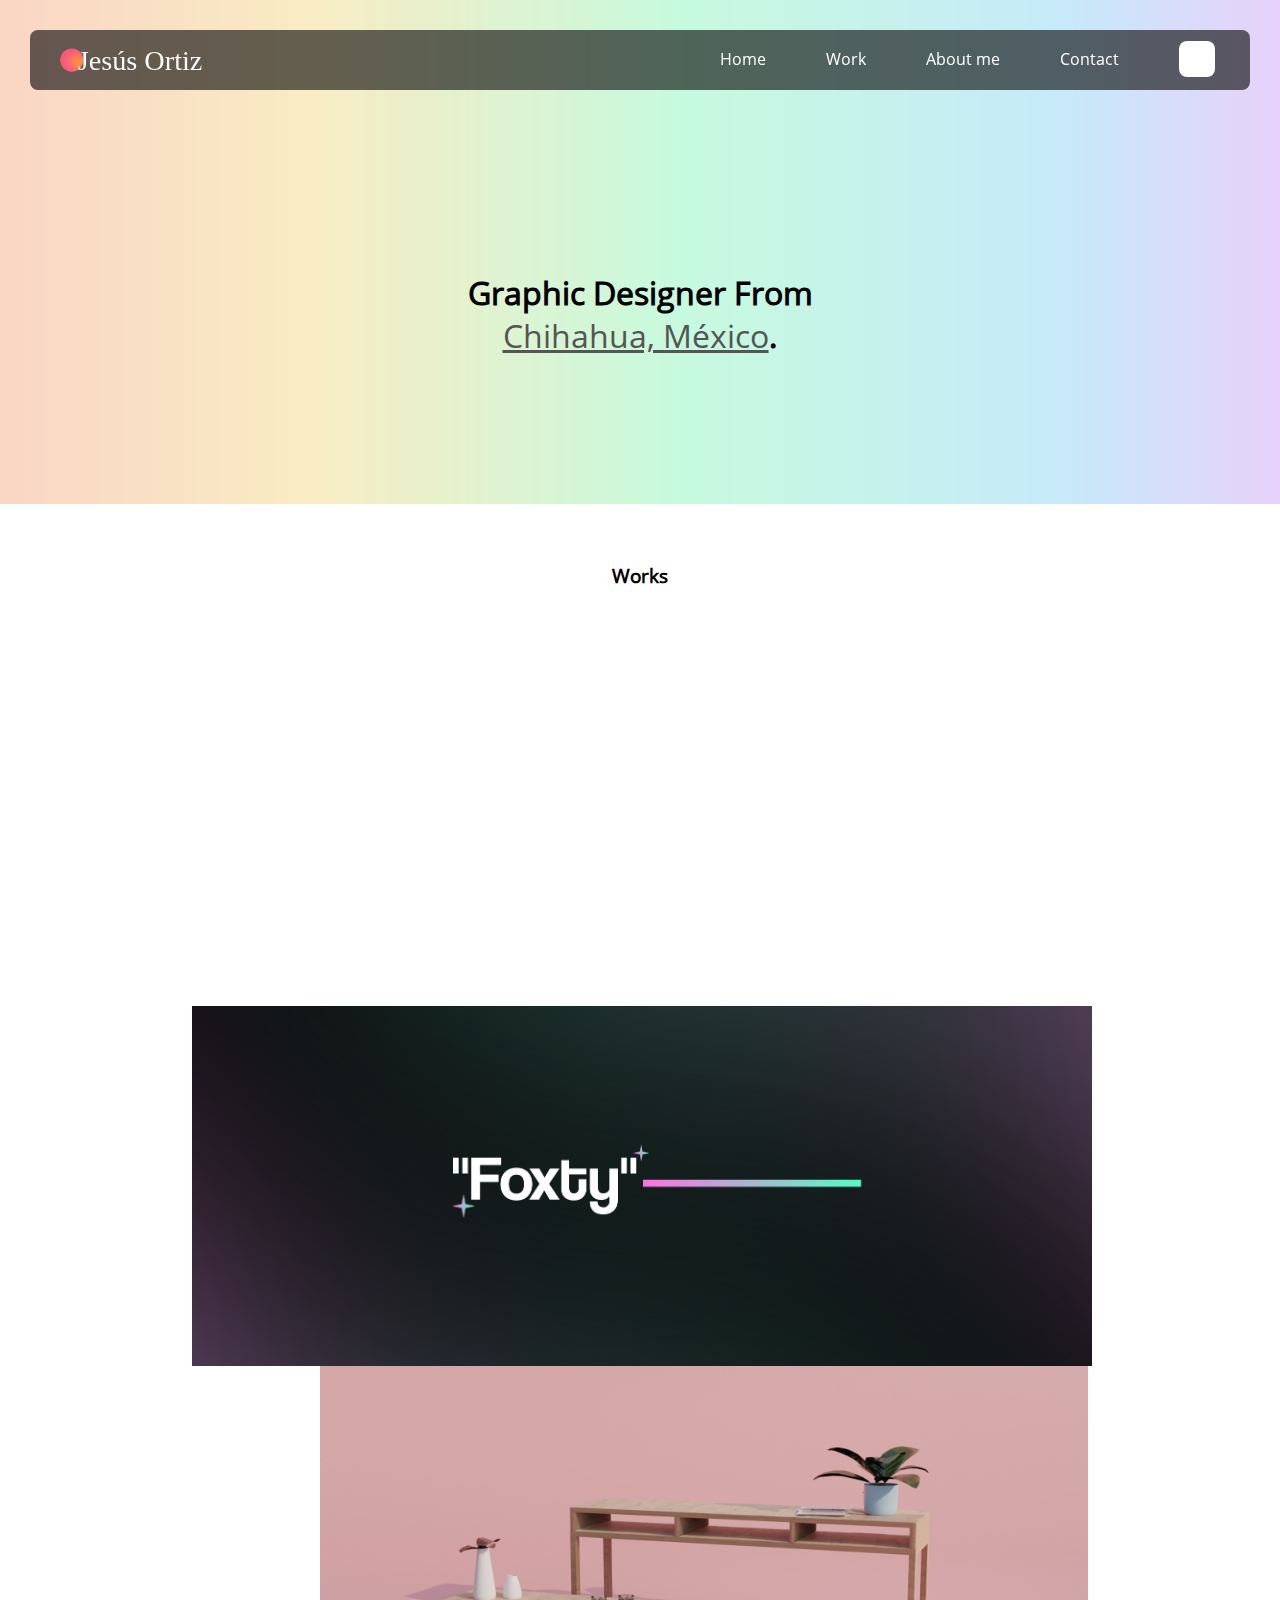
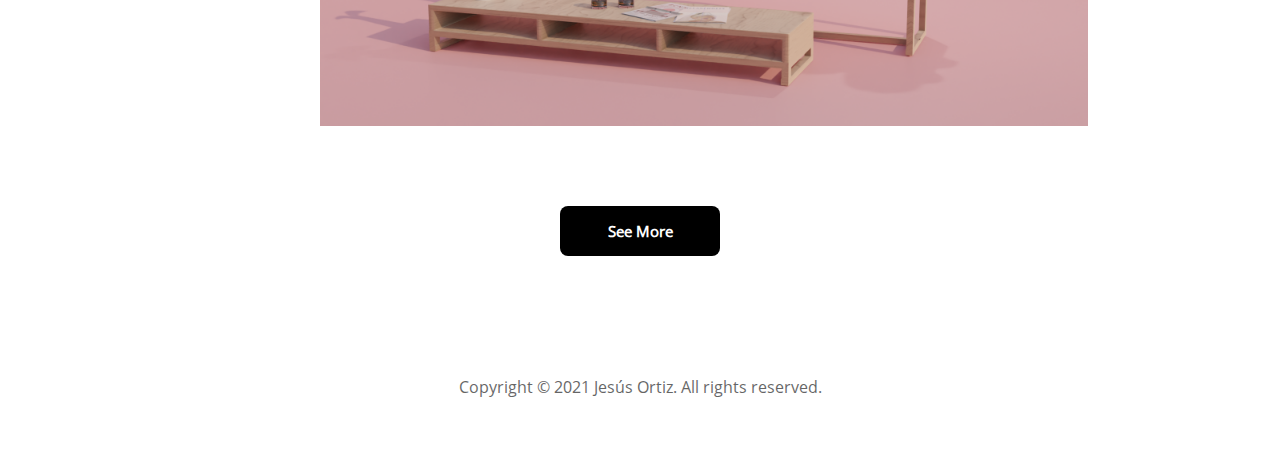
==== index.html @ a94a19ca "7.1" ====
<!DOCTYPE html>
<html>
<head>
	<meta charset="utf-8">
	<meta name="viewport" content="width=device-width, initial-scale=1, shrink-to-fit=no">
	<title>Jesús Ortiz | Briefcase</title>
	<link rel="icon" href="assets/images/favicon.svg">
	<link rel="stylesheet" href="assets/css/main.css">
	<script src="https://unpkg.com/feather-icons"></script>
</head>
<body class="dark">
	<nav id="ngt" class="light">
		<img class="symbol" src="assets/images/icon.svg">
		<img class="logo" src="assets/images/logotipo.svg">
		<ul>
			<li class="dv"><a href="#home" class="item"><i data-feather="home"></i>Home</a></li>
			<li class="dv"><a href="#work" class="item"><i data-feather="briefcase"></i>Work</a></li>
			<li class="dv"><a href="#" class="item"><i data-feather="smile"></i>About me</a></li>
			<li class="dv"><a href="#" class="item"><i data-feather="at-sign"></i>Contact</a></li>
			<li class="mb"><div class="burguer night"><div class="icon open"><i data-feather="menu"></i></div><div class="icon close"><i data-feather="x"></i></div></div></li>
			<li class="dv"><div class="toggle night dark"><div class="icon open"><i data-feather="moon"></i></div><div class="icon close"><i data-feather="sun"></i></div></div></li>
		</ul>
	</nav>
	<header>
		<div id="home" class="presentation">
			<div class="title">
				<h1>Graphic Designer From <br><a href="#">Chihahua, México</a>.</h1>
			</div>
			<div class="scroll-down">
				<i data-feather="chevron-down"></i>
			</div>
		</div>
		<div id="work" class="works-title">
			<i data-feather="hash"></i><h3>Works</h3>
		</div>
		<div class="works">
			<ul class="list">
				<li class="itemlist">
					<img src="assets/images/1.png" alt="">
					<p class="iteminfo">Después de la Tormenta Video Lyric</p>
				</li>
				<li class="itemlist">
					<img src="assets/images/4.png" alt="">
					<p class="iteminfo">Foxty Twitch Branding</p>
				</li>
				<li class="itemlist">
					<img src="assets/images/3.jpg" alt="">
					<p class="iteminfo">Ruiseñor Branding</p>
				</li>
				<li class="itemlist">
					<img src="assets/images/2.png" alt="">
					<p class="iteminfo">3D Furniture Design</p>
				</li>
			</ul>
		</div>
		<div id="ngt" class="plus-title">
			<div class="btn" onclick="window.location='http://google.com';">
				<i data-feather="plus"></i><h3>See More</h3>
			</div>
		</div>
		<div id="ngt" class="footer-title">
			<p>Copyright © 2021 Jesús Ortiz. All rights reserved.</p>
			<i data-feather="heart"></i>
		</div>
	</header>
	<div id="Desplegar" class="Responsive-M light oculto text-center">
		<ul>
			<li><a href="#home" class="item"><i data-feather="home"></i>Home</a></li>
			<li><a href="#work" class="item"><i data-feather="briefcase"></i>Work</a></li>
			<li><a href="#" class="item"><i data-feather="smile"></i>About</a></li>
			<li><a href="#" class="item"><i data-feather="at-sign"></i>Contact</a></li>
			<li class="dv"><div class="toggle2 night2 dark"><div class="icon open"><i data-feather="moon"></i></div><div class="icon close"><i data-feather="sun"></i></div></div></li>
		</ul>
	</div>
	<script>
      feather.replace()
  </script>
	<script src="assets/js/night-toggle.js"></script>
	<script src="assets/js/radial.js"></script>
</body>
</html>
---- assets/css/main.css ----
@font-face {
	font-family: Open;
	src: url(../fonts/OpenSans-Regular.ttf);
}

@font-face {
	font-family: Open Bold;
	src: url(../fonts/OpenSans-ExtraBold.ttf);
}

html {
	scroll-behavior: smooth;
}

body {
	margin: 0;
	padding: 0;
	min-height: 100vh;
	transition: all 0.3s;
}

header {
	margin: 0;
	padding: 0;
}

.presentation {
	width: 100%;
	text-align: center;
	justify-content: center;
	align-items: center;
	background-image: url(../images/bg.png);
	background-size: cover;
	background-position: center;
}

.presentation .title {
	padding-top: 250px;
	padding-bottom: 80px;
	cursor: default;
}

.presentation .scroll-down {
	padding-bottom: 45px;
}

.presentation .scroll-down .feather {
	transform: translatey(0px);
	animation: float 3s ease-in-out infinite;
}

.presentation .title h1 {
	font-family: Open;
}

.presentation .title a {
	color: #555;
	font-family: Open;
	font-weight: 100;
	cursor: default;
}

.dark {
	background: rgba(255, 255, 255, 1);
}

.dark h3, .dark .feather-hash {
	color: #000;
}

.dark.active h3, .dark.active .feather-hash {
	color: #fff;
}

.dark .btn {
	background: #000;
}

.dark.active .btn {
	background: #fff;
}

.dark .btn h3, .dark .feather-plus {
	color: #fff;
}

.dark.active .btn h3, .dark.active .feather-plus {
	color: #000;
}

.dark p {
	color: #000;
}

.dark.active p {
	color: #fff;
}

.dark.active {
	background: rgba(0, 0, 0, 1);
}

.light {
	color: #fff;
	background: rgba(0, 0, 0, 0.6);
}

.light a, .dark.active .icon {
	color: #fff;
}

.light.active {
	color: #000;
	background: rgba(255, 255, 255, 0.6);
}

.light.active a, .dark .icon {
	color: #000;
}

.light img.logo {
	filter: invert(1);
}

.light.active img.logo {
	filter: invert(0);
}

.light .burguer .icon {
	color: #fff;
}

.light.active .burguer .icon {
	color: #000;
}

nav {
	position: fixed;
	top: 30px;
	left: 30px;
	right: 30px;
	height: 60px;
	border-radius: 8px;
	box-sizing: initial;
	z-index: 3;
	-webkit-backdrop-filter: blur(5px);
	backdrop-filter: blur(5px);
}

@supports ((-webkit-backdrop-filter: none) or (backdrop-filter: none)) {
  nav {
    -webkit-backdrop-filter: blur(8px);
    backdrop-filter: blur(8px);
  }
	.Responsive-M {
    -webkit-backdrop-filter: blur(8px);
    backdrop-filter: blur(8px);
  }
}

nav .logo {
	position: absolute;
	top: 0;
	left:30px;
	bottom: 0;
	width: auto;
	height: 100%;
}

nav .symbol {
	position: absolute;
	top: 0;
	left:30px;
	bottom: 0;
	height: 100%;
	filter: brightness(1);
	animation: brightness 6s ease-in-out infinite;
}

nav ul {
	position: absolute;
	top: 0;
	right: 35px;
	bottom: 0;
	list-style-type: none;
}

nav ul li {
	list-style: none;
	float: left;
	padding-left: 60px;
	font-family: Open;
}

nav ul li a.item {
	top: 2px;
	position: relative;
	display: block;
	width: 100%;
	display: flex;
	text-decoration: none;
	transition: all 0.3s;
}
nav ul li a.item:hover {
	opacity: 0.6;
}

nav ul li a.item .feather {
	width: 20px;
	height: 20px;
	padding-right: 15px;
}

nav ul li .night {
	margin-top: -5px;
	position: relative;
	display: flex;
	text-decoration: none;
	padding: 4px;
	border-radius: 8px;
	width: 28px;
	height: 28px;
	justify-content: center;
	align-items: center;
	transition: all 0.3s;
}

nav ul li .night:active {
	margin-top: -2px;
	margin-right: 3.4px;
	width: 24px;
	height: 24px;
	opacity: 0.7;
}
nav ul li .night:active .feather {
	width: 18px;
	height: 18px;
}

.toggle .icon {
	position: absolute;
	display: none;
}

.toggle .icon .feather {
	padding-top: 4px;
	width: 22px;
	height: 22px;
}

.toggle .icon.open, .toggle.active  .icon.close {
	display: block;
}

.toggle .icon.close, .toggle.active .icon.open {
	display: none;
}

.mb {
	display: none;
}

.burguer .icon {
	position: absolute;
}

.burguer .icon .feather {
	padding-top: 4px;
	width: 22px;
	height: 22px;
}

.burguer .icon.open, .burguer.active  .icon.close {
	display: block;
}

.burguer .icon.close, .burguer.active .icon.open {
	display: none;
}

.Responsive-M {
  transition: all .2s;
  visibility: visible;
  opacity: 1;
  position: fixed;
  width: 100%;
  top: 0;
  left: 0;
  height: 100%;
	z-index: 2;
	background: rgba(0, 0, 0, 0.85);
}

.Responsive-M ul {
	position: absolute;
	top: 0;
	bottom: 0;
	list-style-type: none;
	margin-top: 200px;
	left: 25%;
	right: 30%;
}

.Responsive-M ul li {
	top: 0;
	bottom: 0;
	left: 0;
	float: left;
	display: inline-block;
	font-family: Open;
	width: 100%;
	text-align: center;
	justify-content: center;
	padding-bottom: 50px;
	margin-left: -10px;
}

.Responsive-M ul li a {
	text-decoration: none;
}

.Responsive-M ul li a.item .feather {
	padding-right: 15px;
	width: 22px;
	height: 22px;
}

.Responsive-M ul li .night {
	position: absolute;
	display: flex;
	text-decoration: none;
	padding: 4px;
	border-radius: 8px;
	width: 28px;
	height: 28px;
	justify-content: center;
	align-items: center;
	transition: all 0.3s;
}

.oculto {
  visibility: hidden;
  opacity: 0;
}

.night2 {
	width: 100%;
	margin-top: 80px;
	padding: 5px;
	border-radius: 8px;
	transition: all 0.3s;
}

.toggle2 .icon.open, .toggle2.active  .icon.close {
	display: block;
}

.toggle2 .icon.close, .toggle2.active .icon.open {
	display: none;
}

.works {
	margin: 0;
	padding-top: 40px;
	padding-bottom: 40px;
	width: 100%;
}

.works-title {
	margin: 0;
	padding: 0;
	width: 100%;
	align-items: center;
	justify-content: center;
	text-align: center;
	display: flex;
	font-family: Open;
	margin-top: 40px;
	background-color: rgba(255, 0, 0, 0) !important;
}

.plus-title {
	margin: 0;
	padding: 0;
	width: 100%;
	align-items: center;
	justify-content: center;
	text-align: center;
	display: flex;
	margin-top: 40px;
	padding-bottom: 80px;
	background-color: rgba(255, 0, 0, 0) !important;
}

.plus-title .btn {
	width: 160px;
	margin: 0;
	padding: 0;
	align-items: center;
	justify-content: center;
	text-align: center;
	display: flex;
	font-family: Open;
	font-size: 0.8em;
	border-radius: 8px;
	transition: all 0.3s;
}


.plus-title .btn:hover {
	cursor: pointer;
	transform: translateY(-3.5px);
}

.plus-title .btn .feather-plus {
	height: 20px;
	width: 20px;
	margin-left: -10px;
	padding-right: 10px;
}

.footer-title {
	margin: 0;
	padding: 0;
	width: 100%;
	align-items: center;
	justify-content: center;
	text-align: center;
	margin-top: 40px;
	padding-bottom: 40px;
	font-family: Open;
	opacity: 0.6;
}

.footer-title .feather-heart {
	width: 20px;
	height: 20px;
	margin-top: 20px;
	color: #f5ae00;
	animation: brightness 8s ease-in-out infinite;
}

.list {
	margin: 0;
	padding-left: 15%;
	padding-right: 15%;
  display: flex;
  flex-wrap: wrap;
	list-style: none;
}

.itemlist {
  height: 40vh;
  flex-grow: 1;
}

.container {
	width: 100%;
	height: 100%;
  position: relative;
}

.infoi {
  width: 100%;
  height: 100%;
  position: absolute;
  top: 0;
  left: 0;
}

.infoi {
  z-index: 10;
}

.itemlist img {
  max-height: 100%;
  min-width: 100%;
  object-fit: cover;
  vertical-align: bottom;
	transition: all 0.3s;
}

.itemlist img:hover {
	cursor: pointer;
  filter: brightness(0.5);
}

.itemlist .iteminfo {
	position: absolute;
	color: #fff;
	margin-top: -50px;
	padding: 20px;
	z-index: 10;
	font-family: Open;
	font-size: 1.2em;
	transition: all 0.3s;
	opacity: 0;
	transform: translateX();
	transform: translateY();
}

.itemlist img:hover + .iteminfo {
  opacity: 1;
	transform: translateX(25px);
	transform: translateY(-15px);
}

.itemlist .iteminfo:hover {
	cursor: pointer;
}

@media only screen and (max-width: 980px) {
	.dv {
		display: none;
	}
	.list {
		padding: 0;
		display: grid;
	}
	.itemlist {
		margin: 0;
		width: 100%;
		height: auto;
	}
	.itemlist img {
		width: 100%;
	}
	.mb {
		display: block;
	}
	.presentation .title h1 {
		font-size: 26px;
	}
	.works {
		padding: 0;
	}
	.works-title {
		margin-top: 20px;
		margin-bottom: 20px;
	}
	.itemlist img {
		filter: brightness(1) !important;
	}
	.itemlist .iteminfo {
		background: #fff;
		color: #000;
		font-size: 0.8em;
		padding: 23.5px;
		transition: all 0.1s;
		opacity: 0 !important;
	}
}

@media only screen and (min-width: 970px) {
	.Responsive-M {
		display: none;
	}
}

@keyframes float {
	0% {
		transform: translatey(0px);
	}
	50% {
		transform: translatey(10px);
	}
	100% {
		transform: translatey(0px);
	}
}

@keyframes brightness {
	0% {
		filter: hue-rotate(0);
	}
	25% {
		filter: hue-rotate(360deg);
	}
	50% {
		filter: hue-rotate(0);
	}
	75% {
		filter: hue-rotate(-360deg);
	}
	100% {
		filter: hue-rotate(0);
	}
}
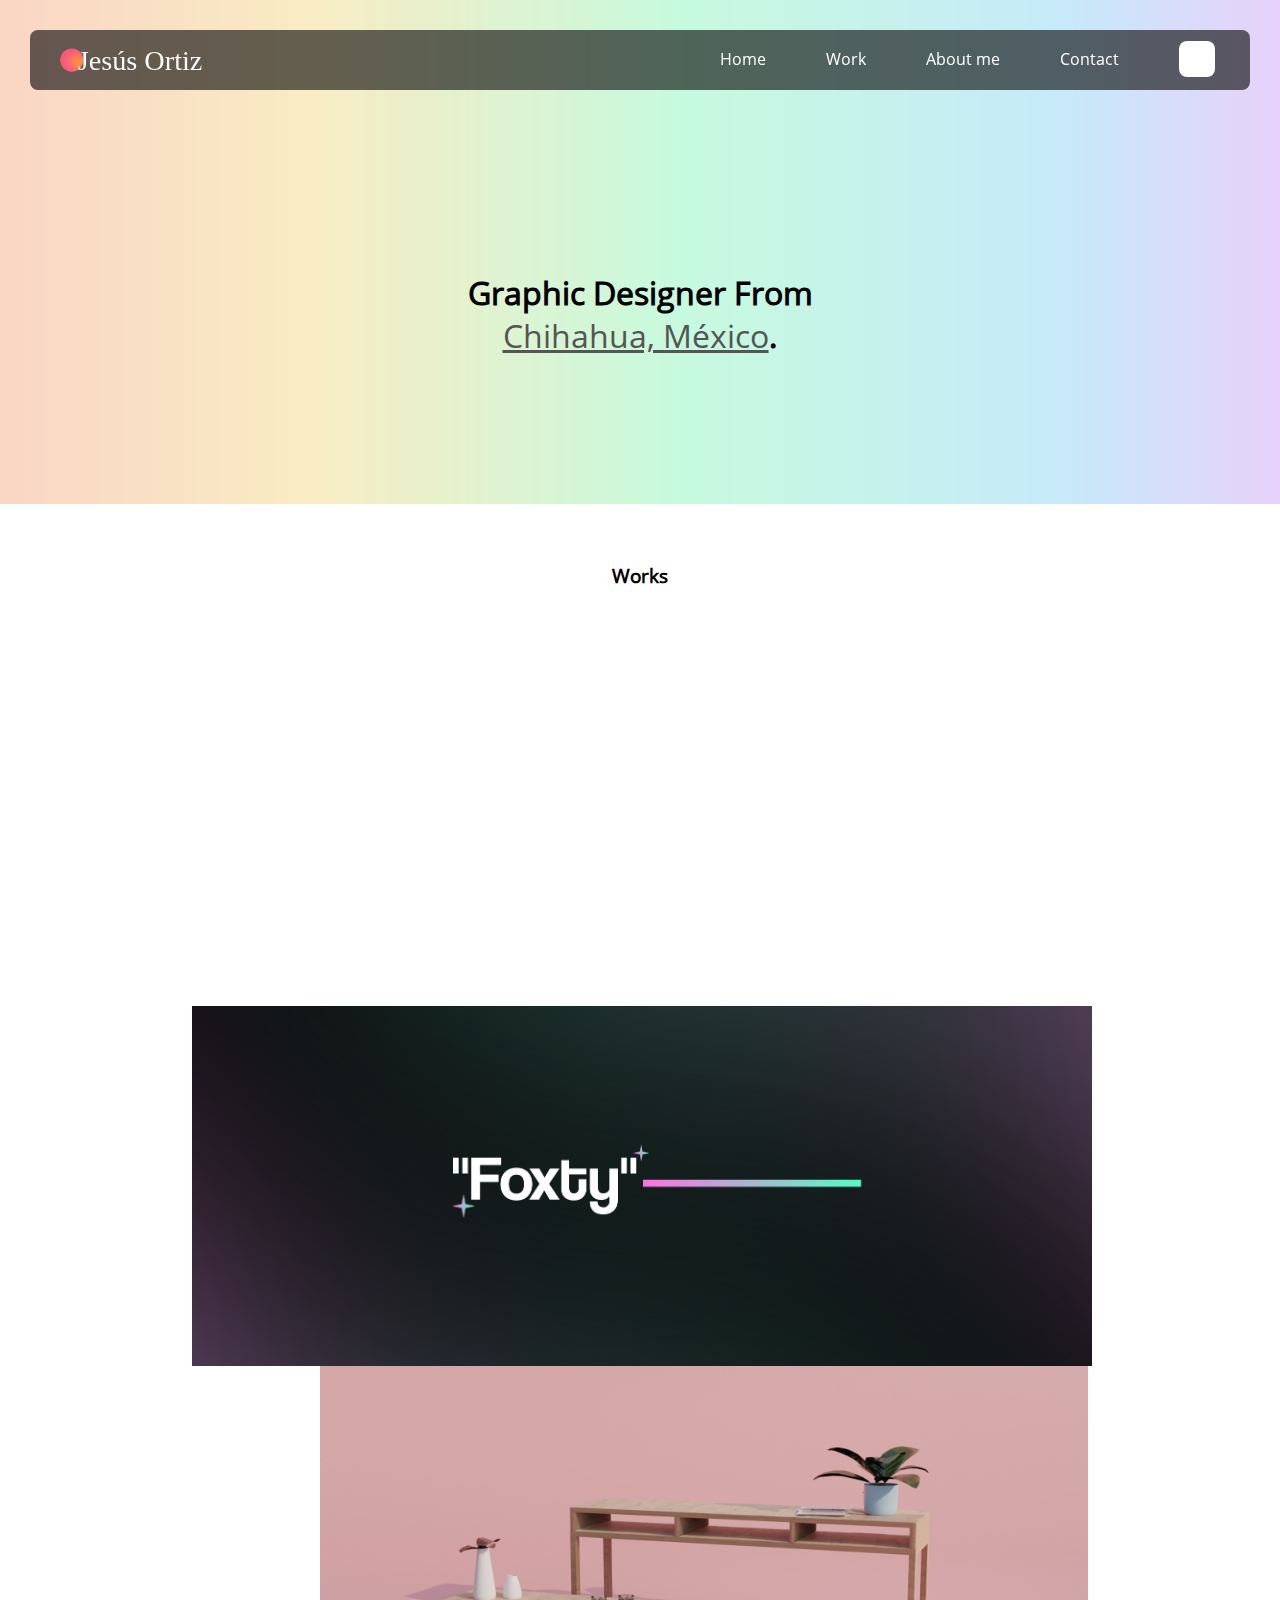
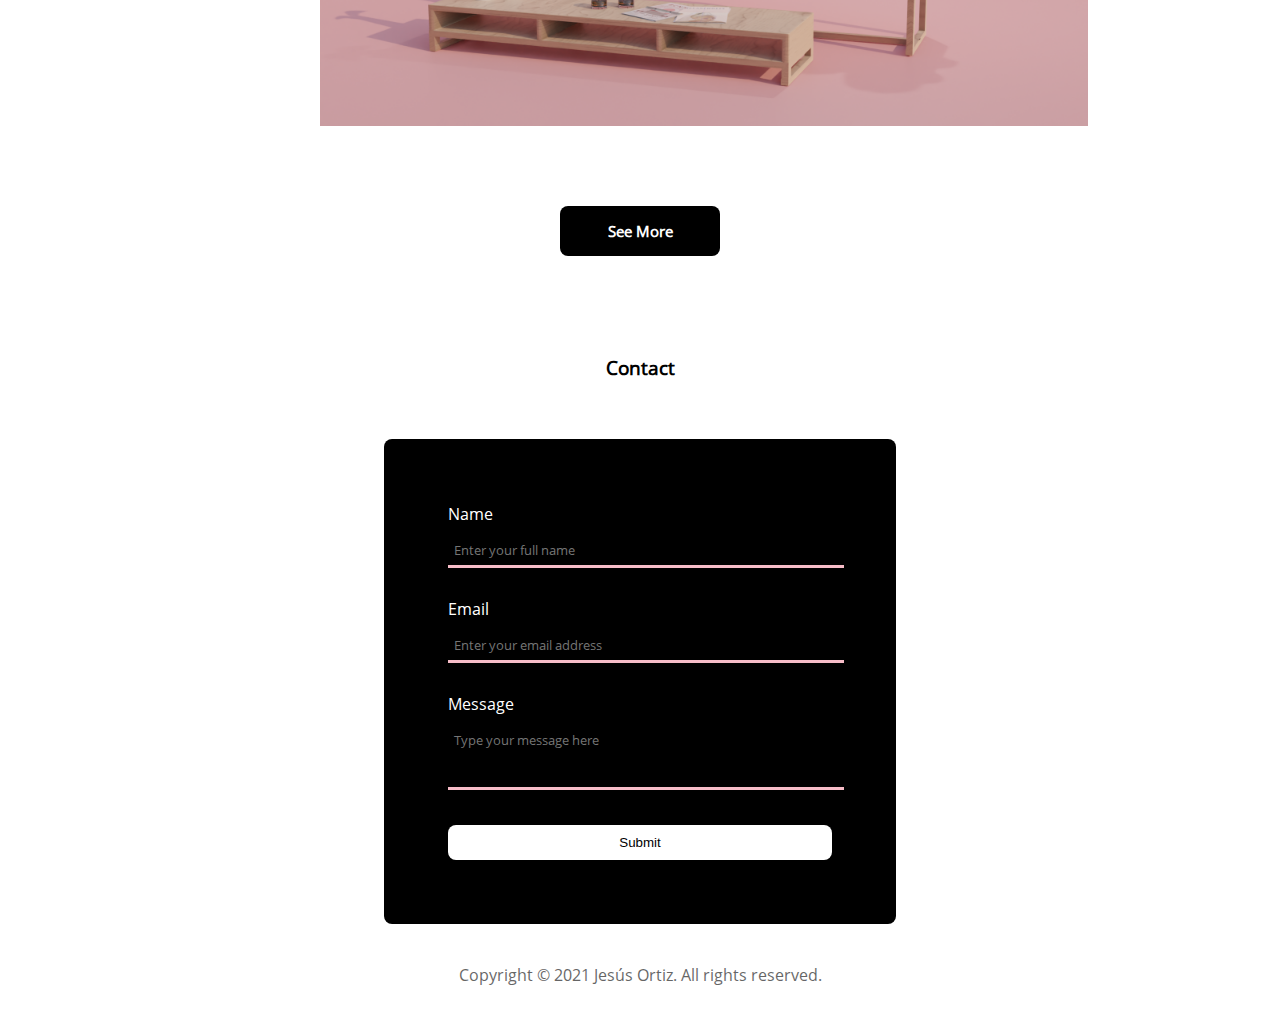
==== commit 3d5b42ab: "7.2" ====
--- a/index.html
+++ b/index.html
@@ -3,6 +3,9 @@
 <head>
 	<meta charset="utf-8">
 	<meta name="viewport" content="width=device-width, initial-scale=1, shrink-to-fit=no">
+	<meta http-equiv="Cache-Control" content="no-cache, no-store, must-revalidate" />
+	<meta http-equiv="Pragma" content="no-cache" />
+	<meta http-equiv="Expires" content="0" />
 	<title>Jesús Ortiz | Briefcase</title>
 	<link rel="icon" href="assets/images/favicon.svg">
 	<link rel="stylesheet" href="assets/css/main.css">
@@ -16,7 +19,7 @@
 			<li class="dv"><a href="#home" class="item"><i data-feather="home"></i>Home</a></li>
 			<li class="dv"><a href="#work" class="item"><i data-feather="briefcase"></i>Work</a></li>
 			<li class="dv"><a href="#" class="item"><i data-feather="smile"></i>About me</a></li>
-			<li class="dv"><a href="#" class="item"><i data-feather="at-sign"></i>Contact</a></li>
+			<li class="dv"><a href="#contact" class="item"><i data-feather="at-sign"></i>Contact</a></li>
 			<li class="mb"><div class="burguer night"><div class="icon open"><i data-feather="menu"></i></div><div class="icon close"><i data-feather="x"></i></div></div></li>
 			<li class="dv"><div class="toggle night dark"><div class="icon open"><i data-feather="moon"></i></div><div class="icon close"><i data-feather="sun"></i></div></div></li>
 		</ul>
@@ -58,17 +61,33 @@
 				<i data-feather="plus"></i><h3>See More</h3>
 			</div>
 		</div>
+		<div id="contact" class="works-title">
+			<i data-feather="hash"></i><h3>Contact</h3>
+		</div>
+		<div class="contact-form">
+			<form action="mailto:ultrajex@gmail.com" method="post" enctype="text/plain">
+				<span>Name</span>
+				<input type="text" class="input-text border-style" name="Name" placeholder="Enter your full name">
+				<span>Email</span>
+				<input type="email" class="input-text border-style" name="Email" placeholder="Enter your email address">
+				<span>Message</span>
+				<textarea type="text" class="input-text border-style" name="Message" placeholder="Type your message here"></textarea>
+				<button class="submit-form" type="submit">Submit</button>
+			</form>
+		</div>
+	</header>
+	<footer>
 		<div id="ngt" class="footer-title">
 			<p>Copyright © 2021 Jesús Ortiz. All rights reserved.</p>
 			<i data-feather="heart"></i>
 		</div>
-	</header>
+	</footer>
 	<div id="Desplegar" class="Responsive-M light oculto text-center">
 		<ul>
 			<li><a href="#home" class="item"><i data-feather="home"></i>Home</a></li>
 			<li><a href="#work" class="item"><i data-feather="briefcase"></i>Work</a></li>
 			<li><a href="#" class="item"><i data-feather="smile"></i>About</a></li>
-			<li><a href="#" class="item"><i data-feather="at-sign"></i>Contact</a></li>
+			<li><a href="#contact" class="item"><i data-feather="at-sign"></i>Contact</a></li>
 			<li class="dv"><div class="toggle2 night2 dark"><div class="icon open"><i data-feather="moon"></i></div><div class="icon close"><i data-feather="sun"></i></div></div></li>
 		</ul>
 	</div>
--- a/assets/css/main.css
+++ b/assets/css/main.css
@@ -388,7 +388,7 @@
 	text-align: center;
 	display: flex;
 	margin-top: 40px;
-	padding-bottom: 80px;
+	margin-bottom: 80px;
 	background-color: rgba(255, 0, 0, 0) !important;
 }
 
@@ -417,6 +417,14 @@
 	width: 20px;
 	margin-left: -10px;
 	padding-right: 10px;
+	transition: all 0.3s;
+	transform: scale(0.8);
+}
+
+.plus-title .btn:hover .feather-plus {
+	color: #f5ae00;
+	transform: scale(1.2);
+	animation: brightness 8s ease-in-out infinite;
 }
 
 .footer-title {
@@ -427,7 +435,7 @@
 	justify-content: center;
 	text-align: center;
 	margin-top: 40px;
-	padding-bottom: 40px;
+	margin-bottom: 40px;
 	font-family: Open;
 	opacity: 0.6;
 }
@@ -509,6 +517,64 @@
 	cursor: pointer;
 }
 
+.contact-form {
+	margin: 0;
+	padding: 0;
+	width: 100%;
+	margin-top: 40px;
+	margin-bottom: 40px;
+	font-family: Open;
+}
+
+form {
+	border-radius: 8px;
+	flex-flow: row;
+	padding: 30px;
+	margin: 20px;
+	background-color: #000;
+}
+
+form span {
+	color: #fff;
+	margin-bottom: 10px;
+	width: 100%;
+}
+
+form .input-text {
+	font-family: Open;
+	width: 100%;
+}
+
+.input-text {
+  color: #fff;
+  width: 100%;
+  margin-top: 10px;
+  margin-bottom: 30px;
+  background: #000;
+	padding: 6px;
+  border: 0;
+  border-bottom: 3px solid #f7bdc8;
+	animation: brightness 6s ease-in-out infinite;
+}
+
+.input-text:focus {
+	outline: none;
+}
+
+textarea {
+	font-family: Open;
+	height: 50px;
+  resize: none;
+}
+
+.submit-form {
+	border: none;
+	padding: 10px 32px;
+	border-radius: 8px;
+  width: 100%;
+	background: #fff;
+}
+
 @media only screen and (max-width: 980px) {
 	.dv {
 		display: none;
@@ -537,6 +603,15 @@
 	.works-title {
 		margin-top: 20px;
 		margin-bottom: 20px;
+	}
+	.plus-title {
+		margin-top: 80px;
+		margin-bottom: 80px;
+	}
+	.footer-title {
+		font-size: 0.8em;
+		margin-top: 40px;
+		margin-bottom: 40px;
 	}
 	.itemlist img {
 		filter: brightness(1) !important;
@@ -555,6 +630,11 @@
 	.Responsive-M {
 		display: none;
 	}
+	form {
+		padding: 5%;
+		margin-left: 30%;
+		margin-right: 30%;
+	}
 }
 
 @keyframes float {
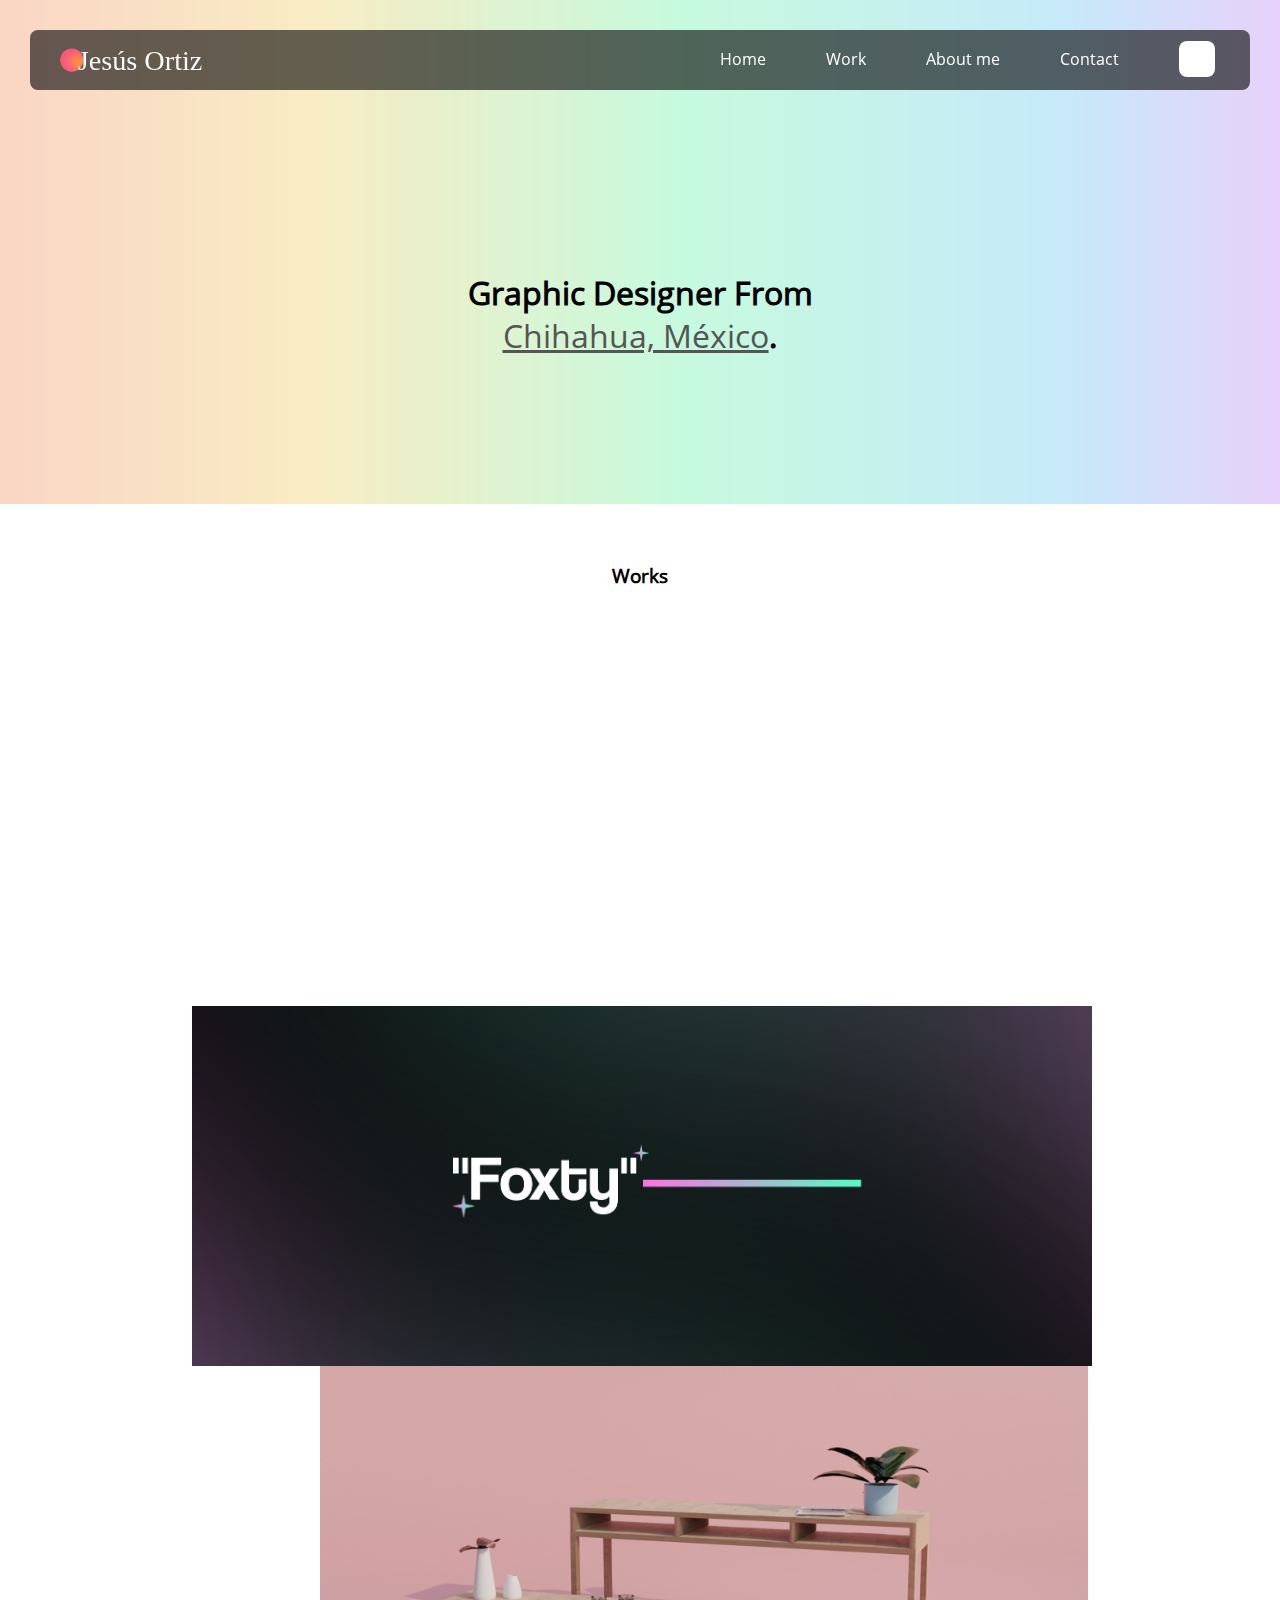
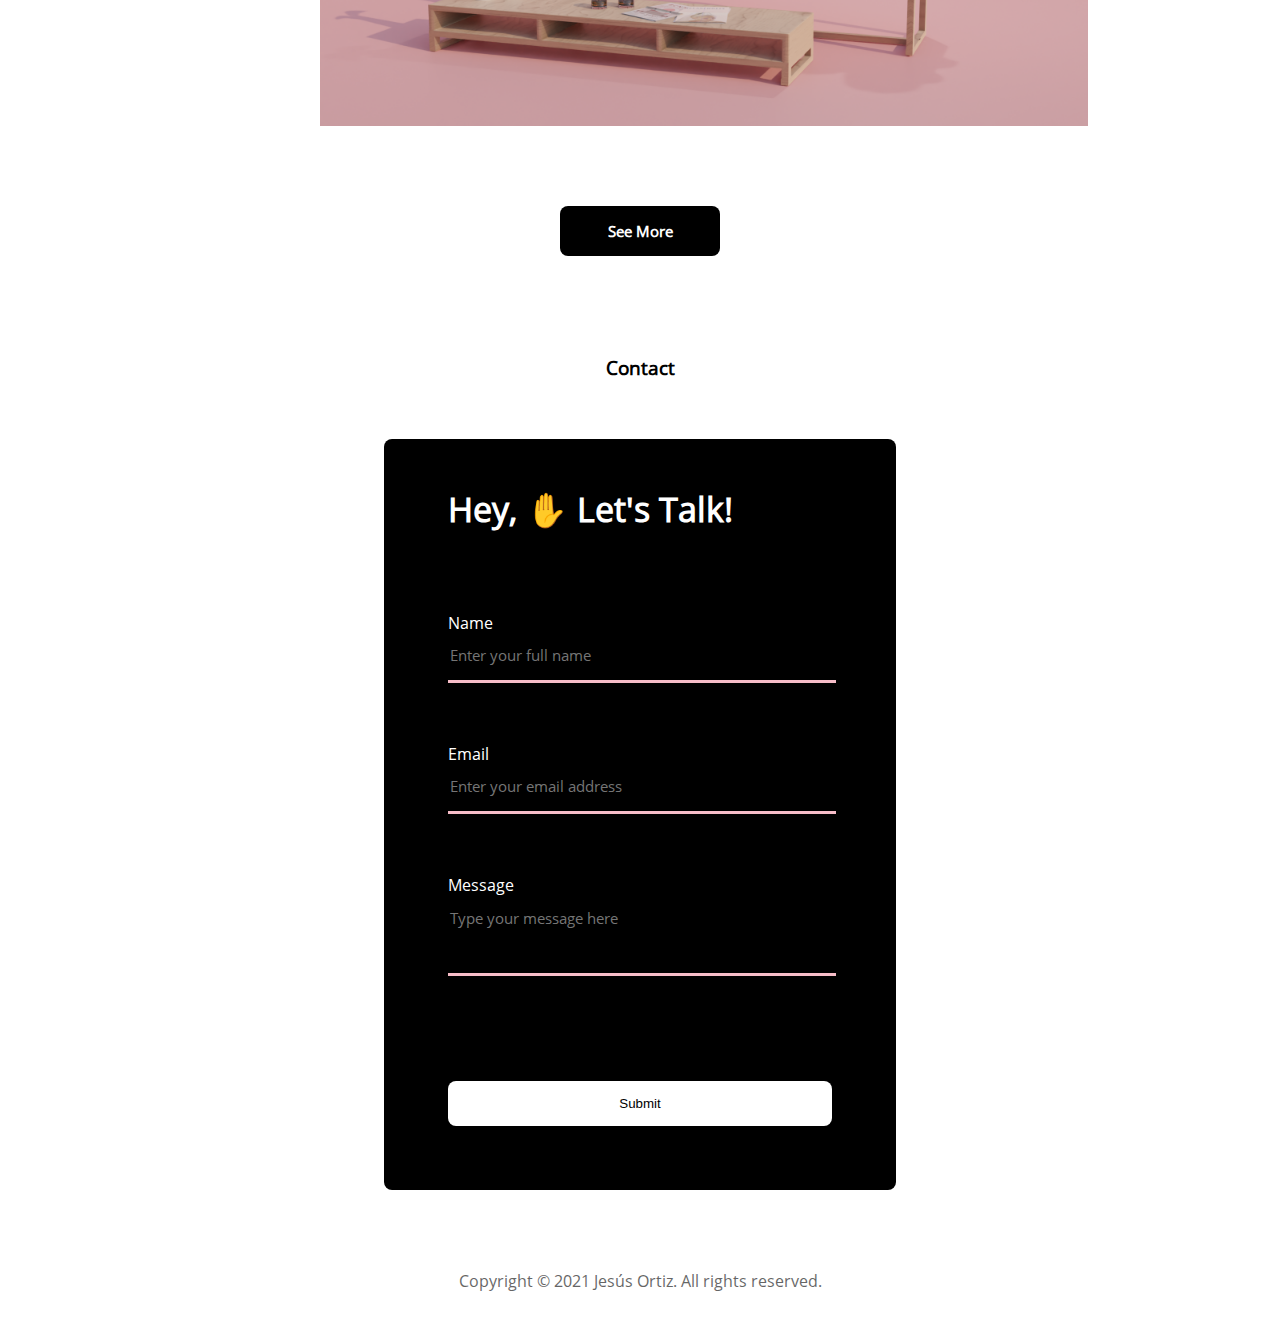
==== commit 57ac4c1e: "7.5" ====
--- a/index.html
+++ b/index.html
@@ -66,6 +66,10 @@
 		</div>
 		<div class="contact-form">
 			<form action="mailto:ultrajex@gmail.com" method="post" enctype="text/plain">
+				<div class="lets">
+					<h3>Hey, ✋
+					Let's Talk!</h3>
+				</div>
 				<span>Name</span>
 				<input type="text" class="input-text border-style" name="Name" placeholder="Enter your full name">
 				<span>Email</span>
--- a/assets/css/main.css
+++ b/assets/css/main.css
@@ -434,7 +434,7 @@
 	align-items: center;
 	justify-content: center;
 	text-align: center;
-	margin-top: 40px;
+	margin-top: 80px;
 	margin-bottom: 40px;
 	font-family: Open;
 	opacity: 0.6;
@@ -549,9 +549,10 @@
   color: #fff;
   width: 100%;
   margin-top: 10px;
-  margin-bottom: 30px;
+  margin-bottom: 60px;
   background: #000;
-	padding: 6px;
+	font-size: 15px;
+	padding-bottom: 15px;
   border: 0;
   border-bottom: 3px solid #f7bdc8;
 	animation: brightness 6s ease-in-out infinite;
@@ -569,10 +570,23 @@
 
 .submit-form {
 	border: none;
-	padding: 10px 32px;
+	padding: 15px 32px;
 	border-radius: 8px;
   width: 100%;
 	background: #fff;
+	margin-top: 40px;
+}
+
+.lets {
+	margin-top: -50px;
+	margin-bottom: 80px;
+	font-size: 1.8em;
+	font-family: Open;
+}
+
+.lets h3 {
+	color: #fff;
+	font-family: Open;
 }
 
 @media only screen and (max-width: 980px) {
@@ -610,7 +624,7 @@
 	}
 	.footer-title {
 		font-size: 0.8em;
-		margin-top: 40px;
+		margin-top: 80px;
 		margin-bottom: 40px;
 	}
 	.itemlist img {
@@ -624,6 +638,9 @@
 		transition: all 0.1s;
 		opacity: 0 !important;
 	}
+	.lets {
+		margin-top: 20px;
+	}
 }
 
 @media only screen and (min-width: 970px) {
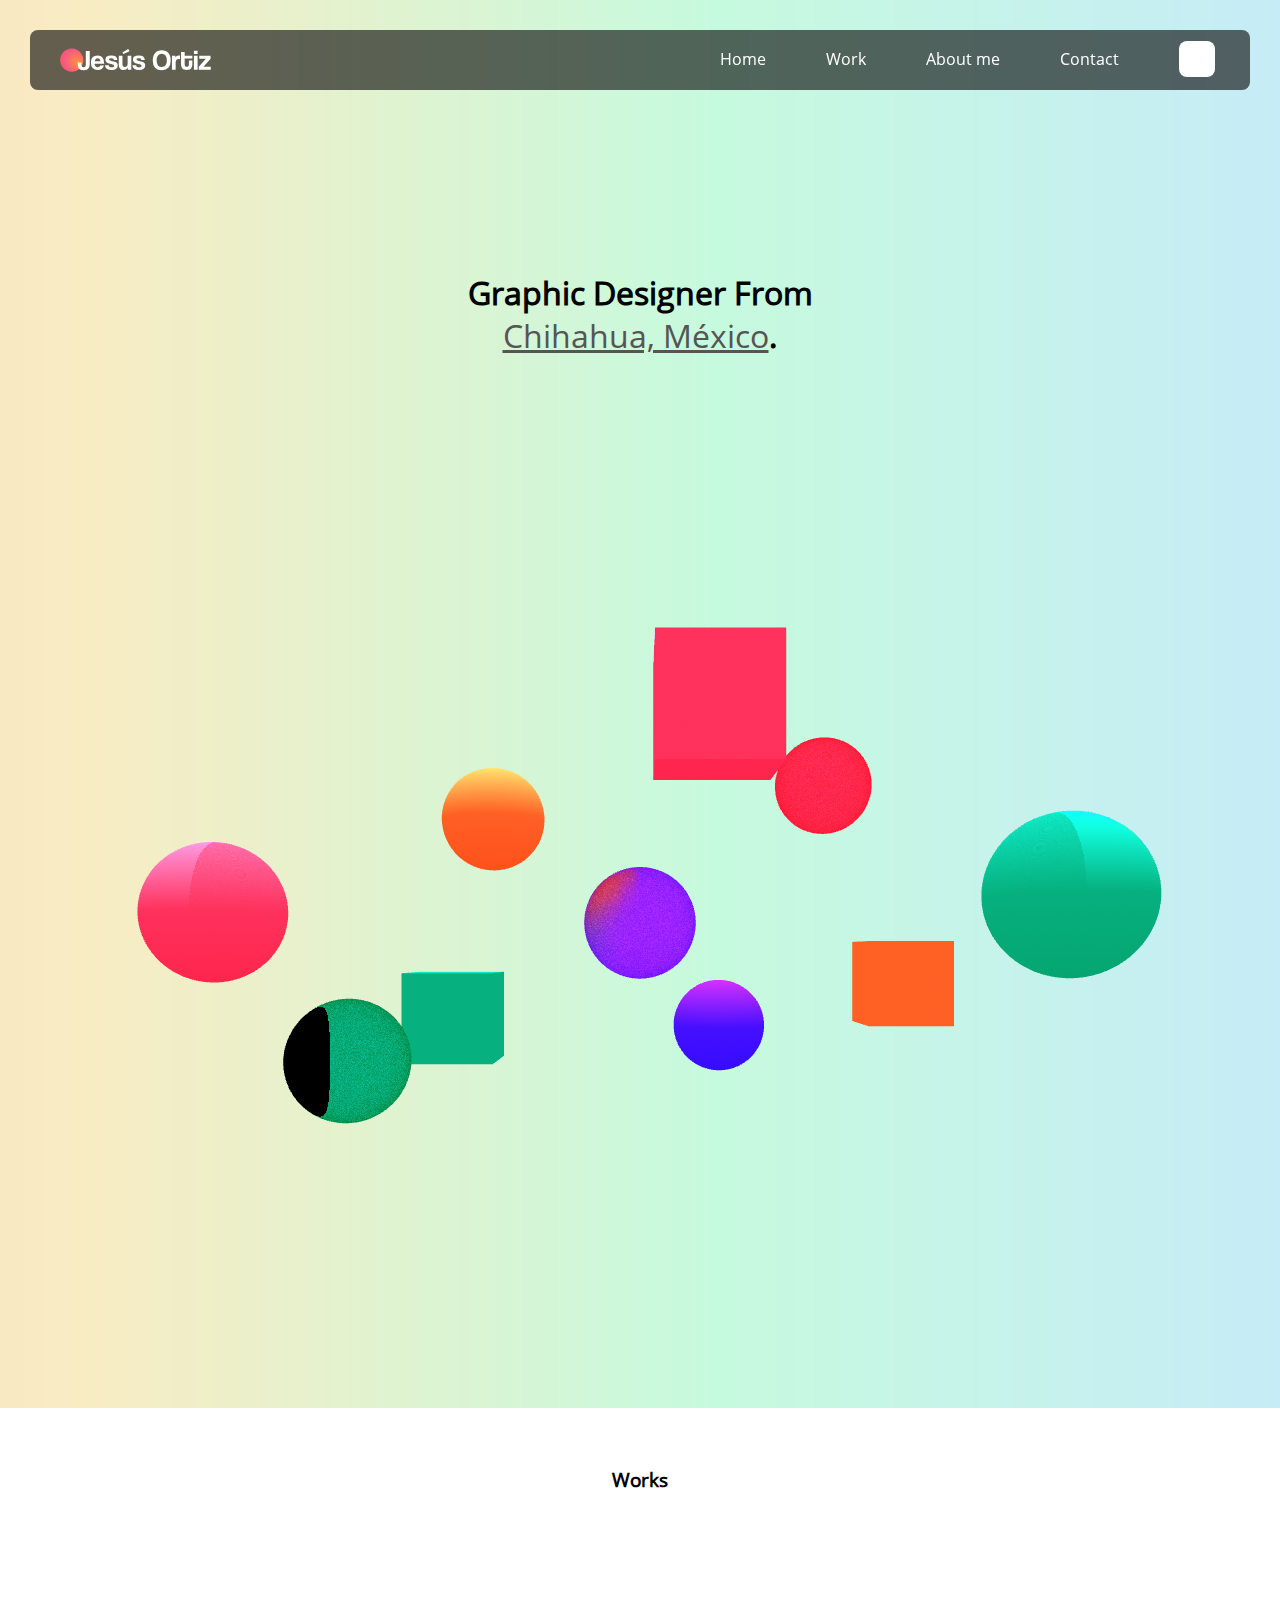
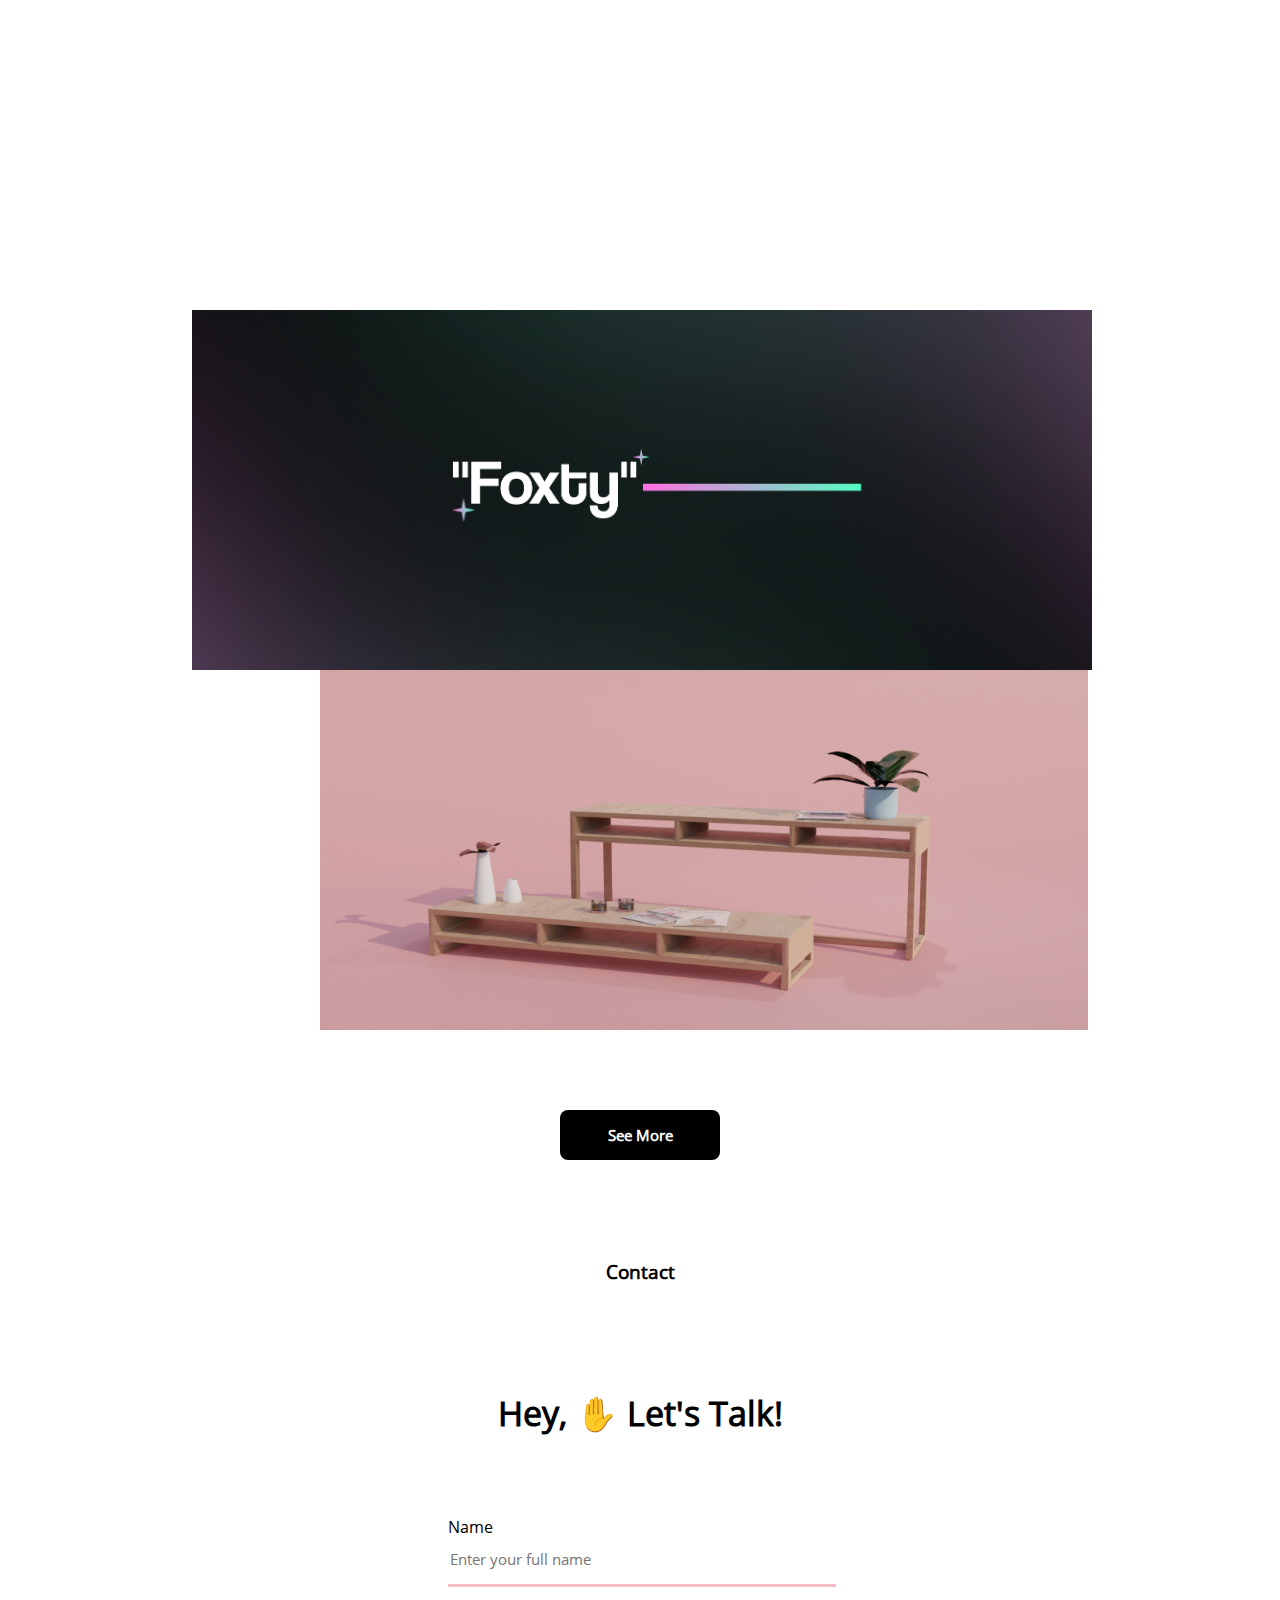
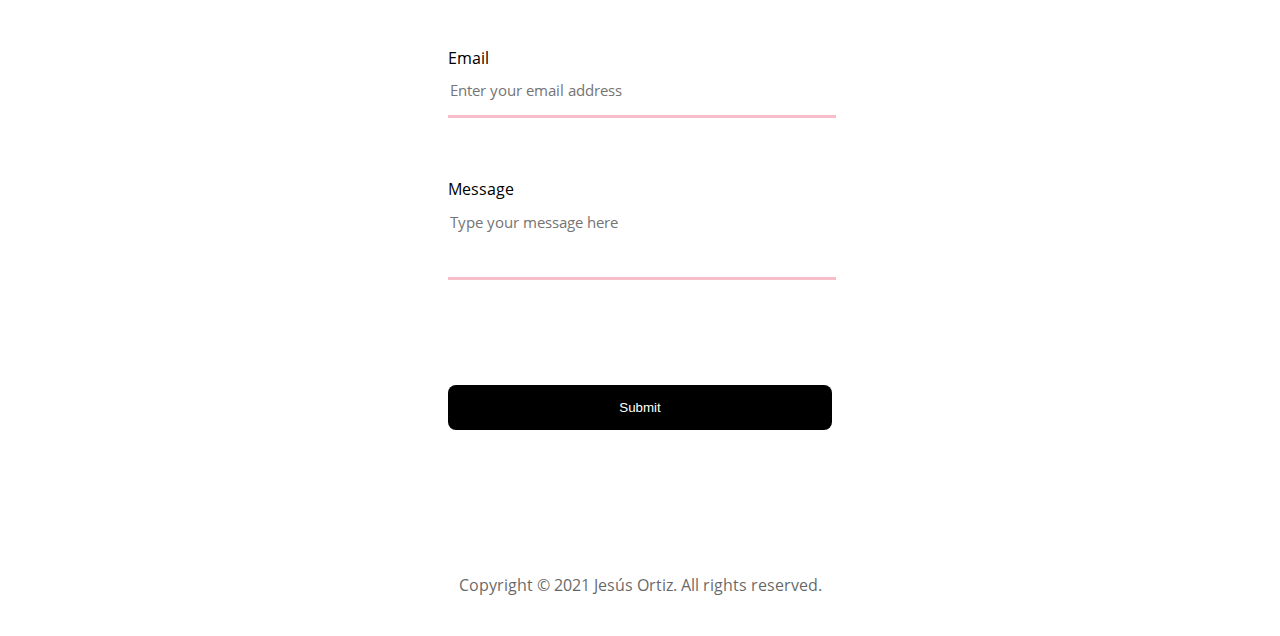
==== commit d3930d40: "10.1" ====
--- a/index.html
+++ b/index.html
@@ -32,6 +32,7 @@
 			<div class="scroll-down">
 				<i data-feather="chevron-down"></i>
 			</div>
+			<canvas id="canvas3d"></canvas>
 		</div>
 		<div id="work" class="works-title">
 			<i data-feather="hash"></i><h3>Works</h3>
@@ -57,7 +58,7 @@
 			</ul>
 		</div>
 		<div id="ngt" class="plus-title">
-			<div class="btn" onclick="window.location='http://google.com';">
+			<div class="btn" onclick="window.location='#work';">
 				<i data-feather="plus"></i><h3>See More</h3>
 			</div>
 		</div>
@@ -100,5 +101,11 @@
   </script>
 	<script src="assets/js/night-toggle.js"></script>
 	<script src="assets/js/radial.js"></script>
+	<script defer src="https://unpkg.com/smoothscroll-polyfill@0.4.4/dist/smoothscroll.min.js"></script>
+	<script src="runtime.js"></script>
+	<script>
+		const app = new SpeRuntime.Application();
+		app.start('./scene.json');
+	</script>
 </body>
 </html>
--- a/assets/css/main.css
+++ b/assets/css/main.css
@@ -22,6 +22,12 @@
 header {
 	margin: 0;
 	padding: 0;
+}
+
+canvas {
+	width: 100%;
+	height: 50%;
+	outline: none;
 }
 
 .presentation {
@@ -72,12 +78,28 @@
 	color: #fff;
 }
 
-.dark .btn {
+.dark .btn, .dark .submit-form {
 	background: #000;
 }
 
-.dark.active .btn {
+.dark.active .btn, .dark.active .submit-form {
 	background: #fff;
+}
+
+.dark form span, .dark form h3, .dark form .input-text {
+	color: #000;
+}
+
+.dark.active form span, .dark.active form h3, .dark.active form .input-text {
+	color: #fff;
+}
+
+.dark .submit-form {
+	color: #fff;
+}
+
+.dark.active .submit-form {
+	color: #000;
 }
 
 .dark .btn h3, .dark .feather-plus {
@@ -531,7 +553,6 @@
 	flex-flow: row;
 	padding: 30px;
 	margin: 20px;
-	background-color: #000;
 }
 
 form span {
@@ -550,11 +571,11 @@
   width: 100%;
   margin-top: 10px;
   margin-bottom: 60px;
-  background: #000;
 	font-size: 15px;
 	padding-bottom: 15px;
   border: 0;
   border-bottom: 3px solid #f7bdc8;
+	background-color: rgba(0, 0, 0, 0);
 	animation: brightness 6s ease-in-out infinite;
 }
 
@@ -578,6 +599,7 @@
 }
 
 .lets {
+	text-align: center;
 	margin-top: -50px;
 	margin-bottom: 80px;
 	font-size: 1.8em;
@@ -639,6 +661,7 @@
 		opacity: 0 !important;
 	}
 	.lets {
+		font-size: 1.4em;
 		margin-top: 20px;
 	}
 }
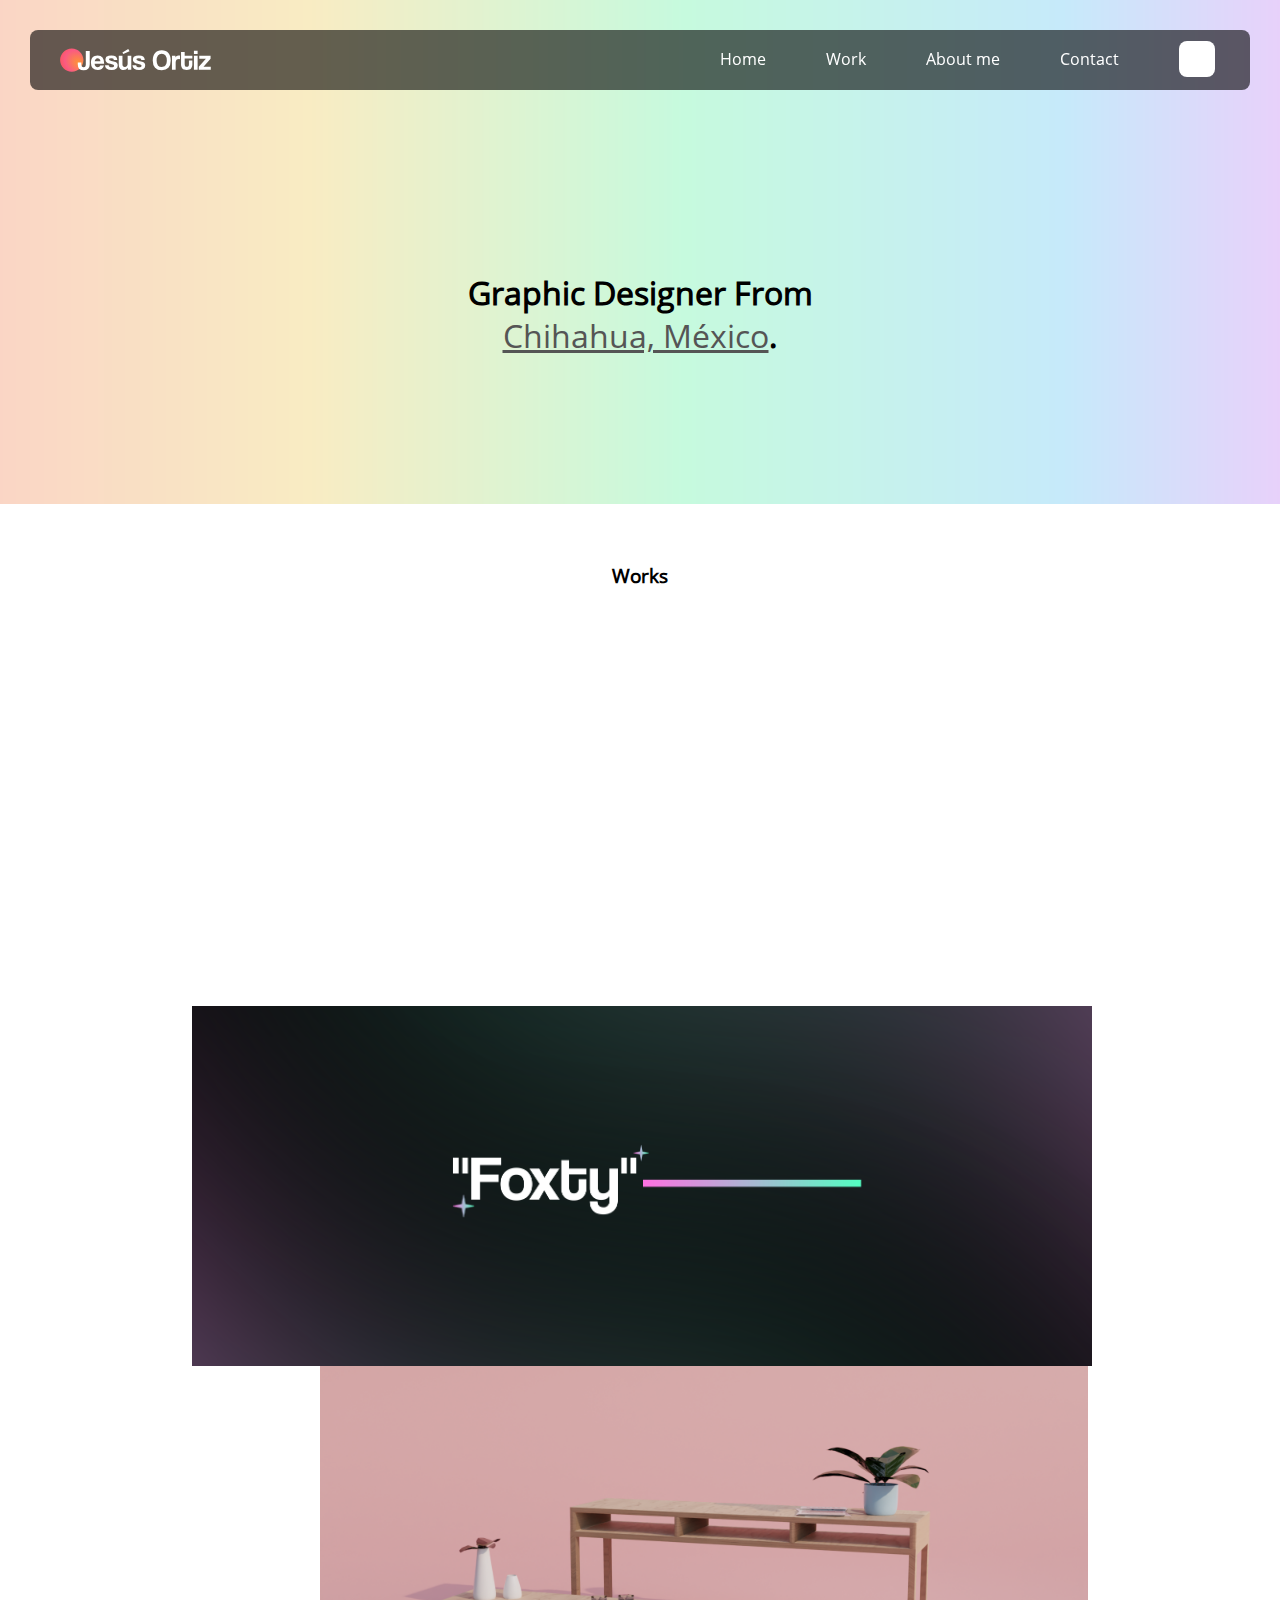
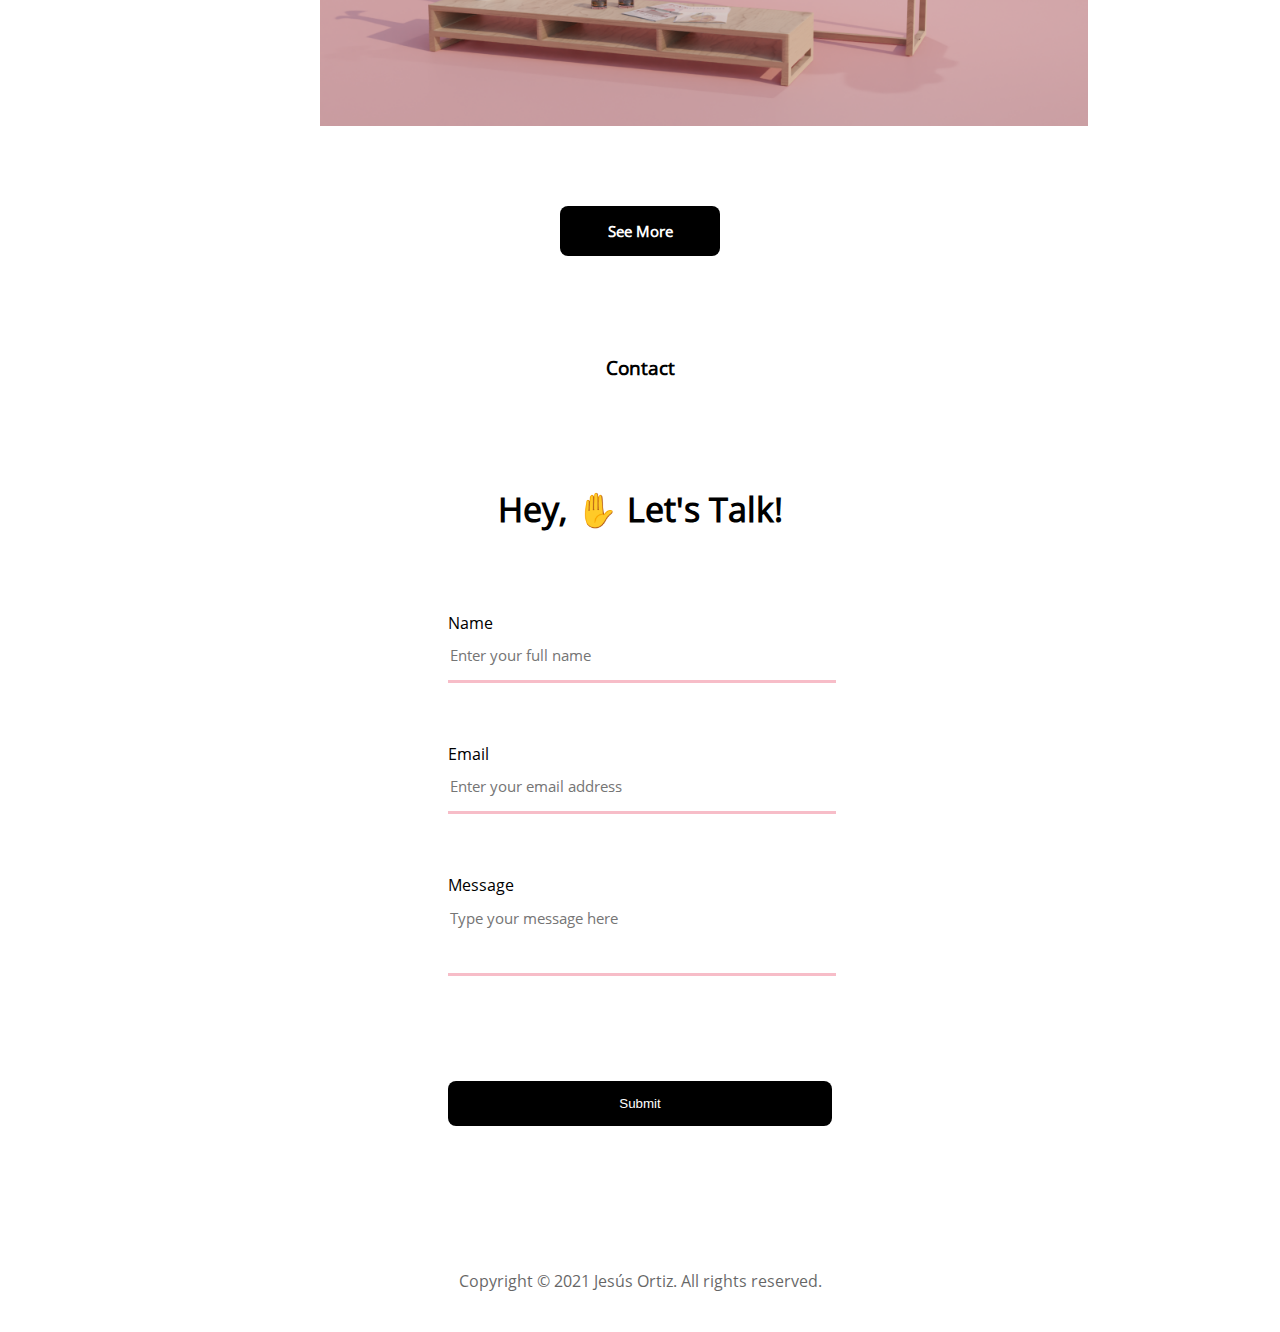
==== commit 741a3489: "10.4" ====
--- a/index.html
+++ b/index.html
@@ -32,7 +32,6 @@
 			<div class="scroll-down">
 				<i data-feather="chevron-down"></i>
 			</div>
-			<canvas id="canvas3d"></canvas>
 		</div>
 		<div id="work" class="works-title">
 			<i data-feather="hash"></i><h3>Works</h3>
@@ -102,10 +101,5 @@
 	<script src="assets/js/night-toggle.js"></script>
 	<script src="assets/js/radial.js"></script>
 	<script defer src="https://unpkg.com/smoothscroll-polyfill@0.4.4/dist/smoothscroll.min.js"></script>
-	<script src="runtime.js"></script>
-	<script>
-		const app = new SpeRuntime.Application();
-		app.start('./scene.json');
-	</script>
 </body>
 </html>
--- a/assets/css/main.css
+++ b/assets/css/main.css
@@ -22,12 +22,6 @@
 header {
 	margin: 0;
 	padding: 0;
-}
-
-canvas {
-	width: 100%;
-	height: 50%;
-	outline: none;
 }
 
 .presentation {
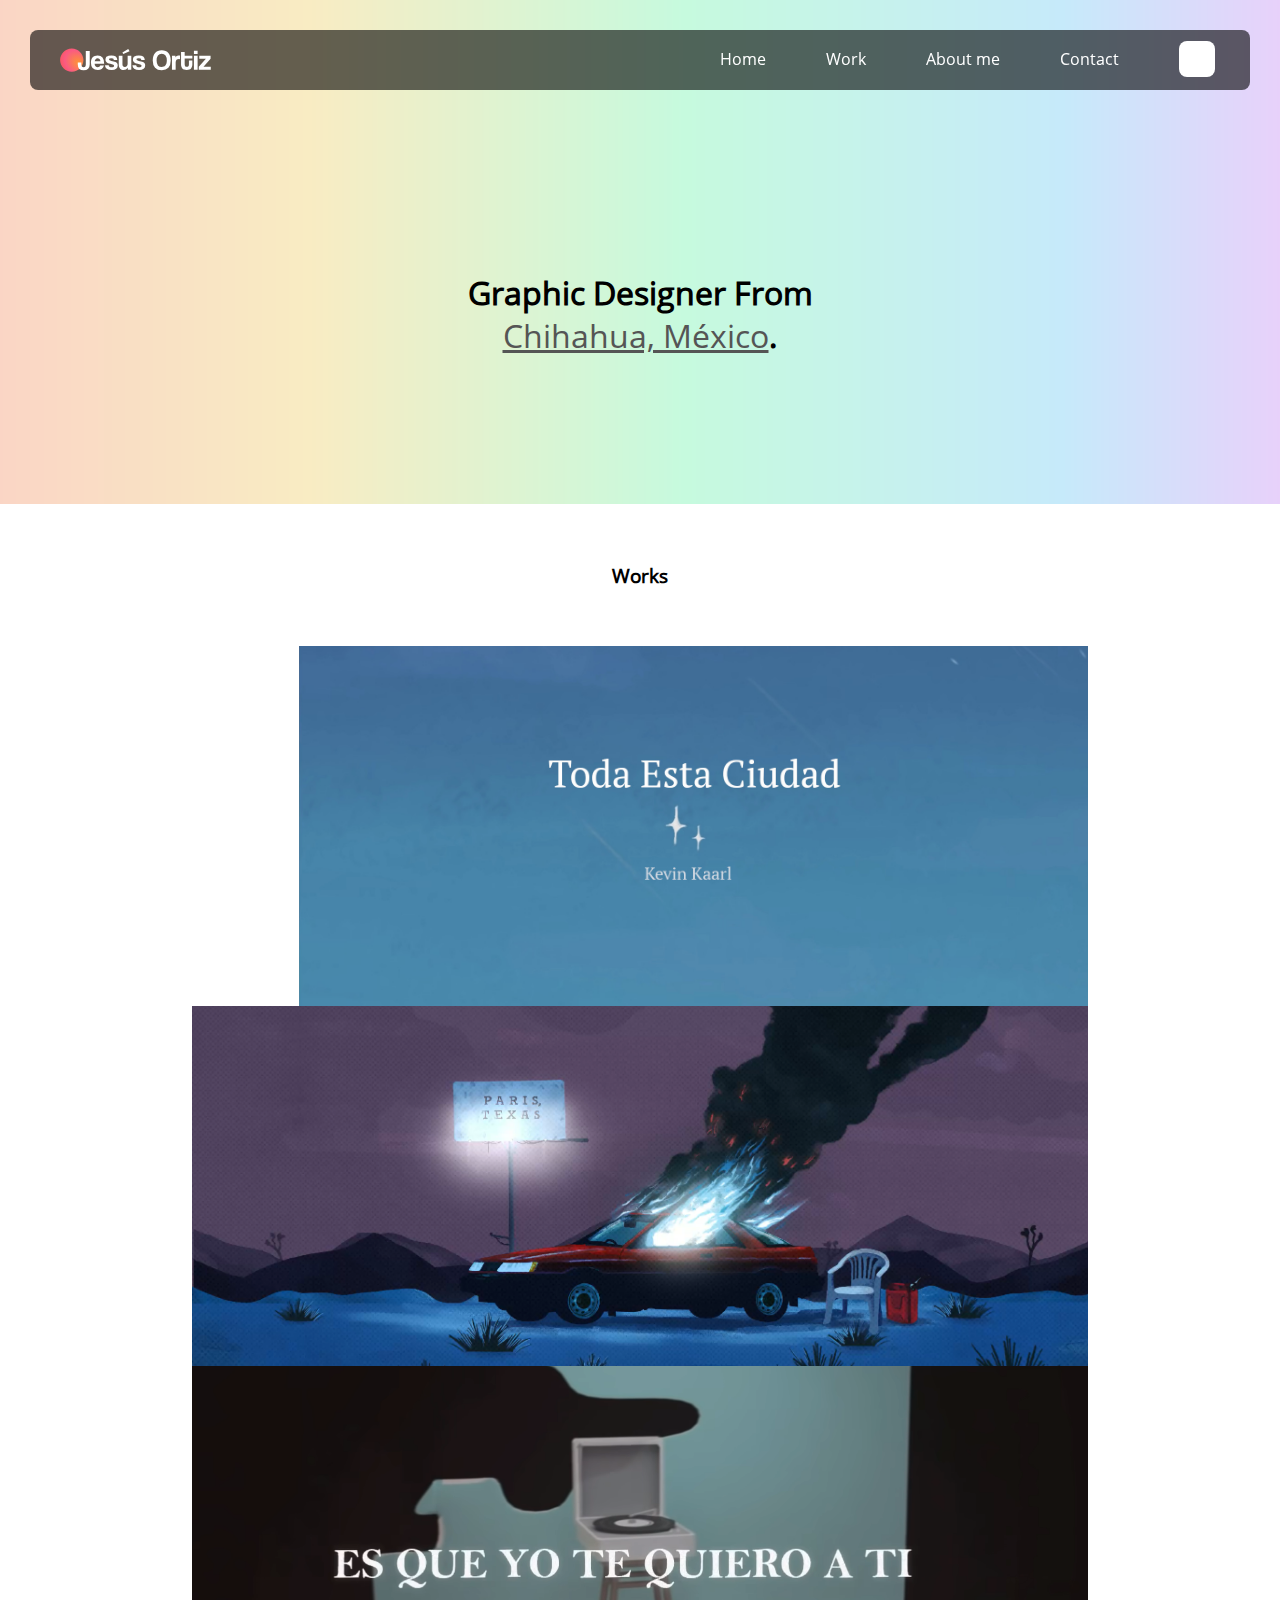
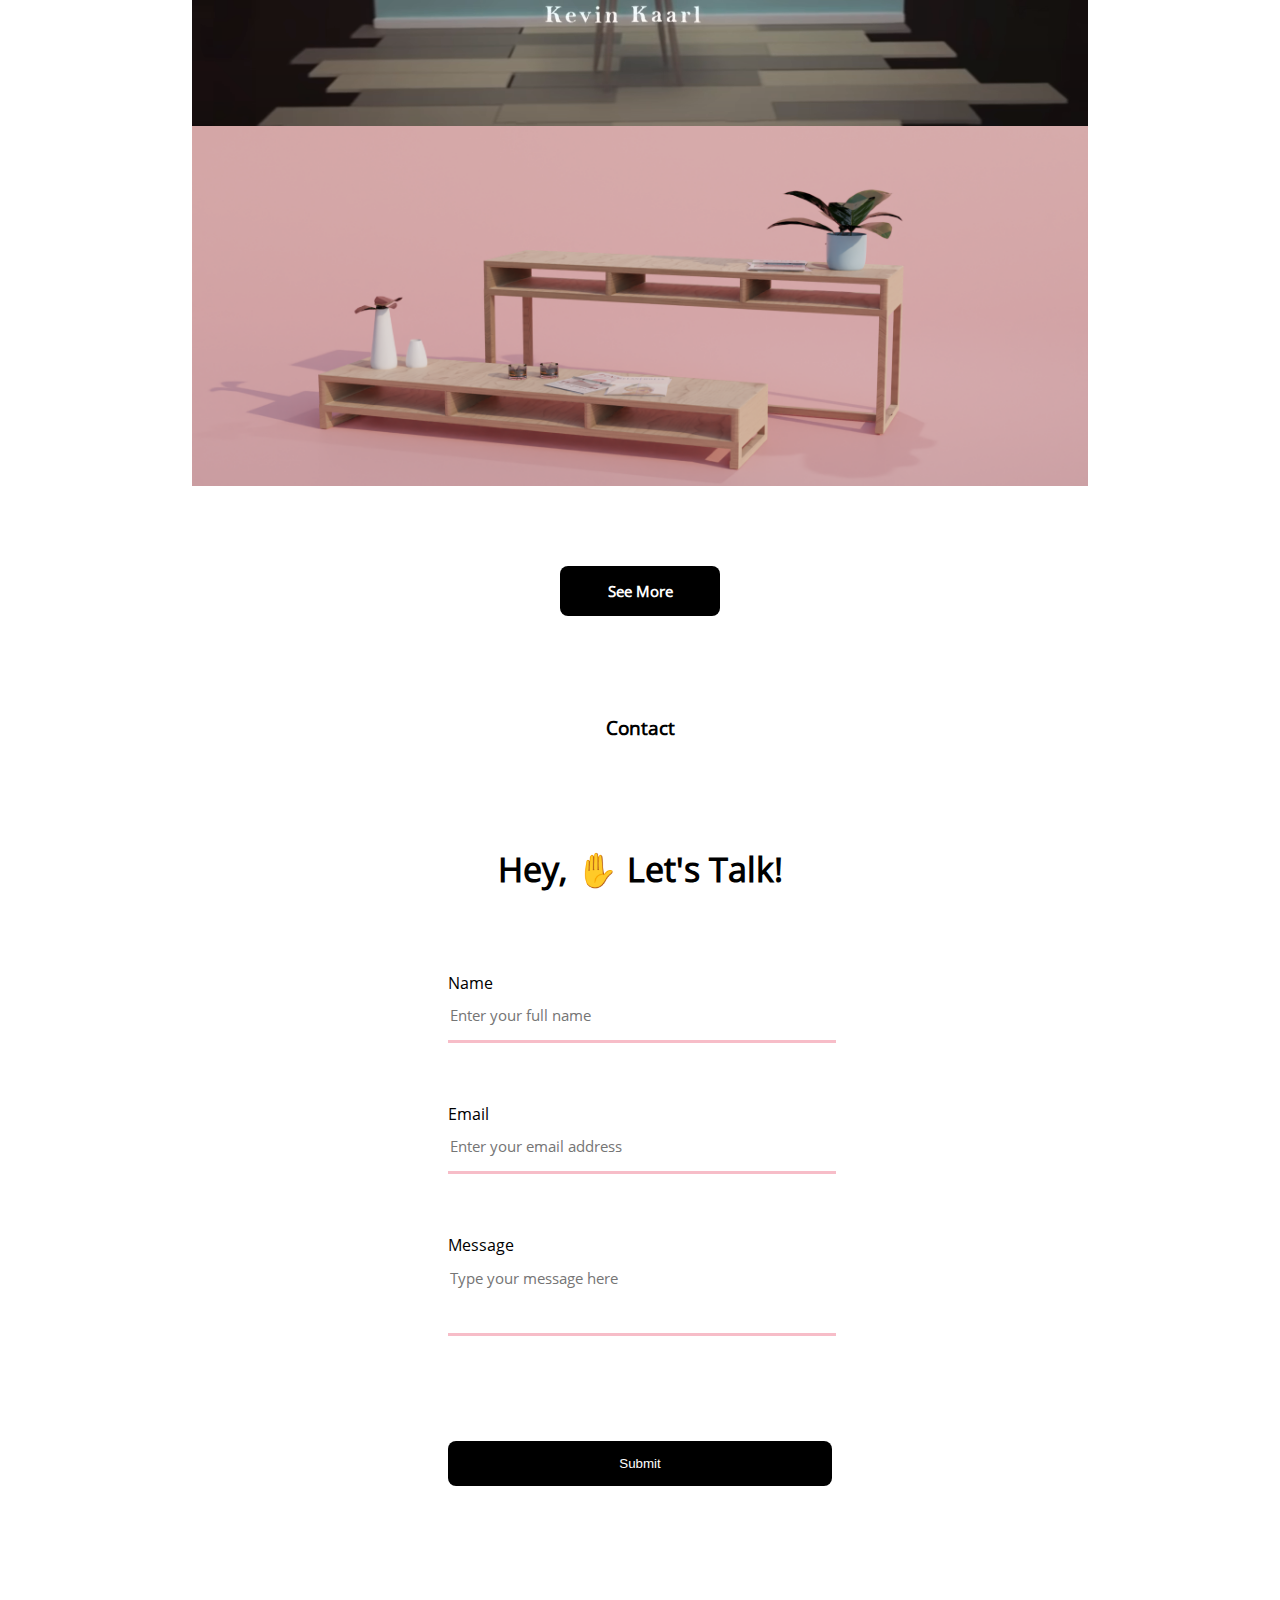
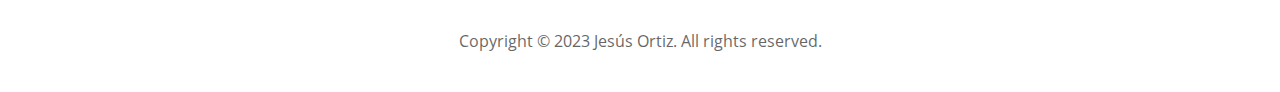
==== commit 5eb20ab0: "2.0" ====
--- a/index.html
+++ b/index.html
@@ -39,16 +39,20 @@
 		<div class="works">
 			<ul class="list">
 				<li class="itemlist">
-					<img src="assets/images/1.png" alt="">
-					<p class="iteminfo">Después de la Tormenta Video Lyric</p>
+					<a href="pages/despues_de_la_tormenta.html"><img src="assets/images/1.png" alt="">
+					<p class="iteminfo">Bryan Kaarl - Después de la Tormenta</p></a>
 				</li>
 				<li class="itemlist">
-					<img src="assets/images/4.png" alt="">
-					<p class="iteminfo">Foxty Twitch Branding</p>
+					<a href="pages/toda_esta_ciudad.html"><img src="assets/images/5.jpg" alt="">
+					<p class="iteminfo">Kevin Kaarl - Toda Esta Ciudad</p></a>
 				</li>
 				<li class="itemlist">
-					<img src="assets/images/3.jpg" alt="">
-					<p class="iteminfo">Ruiseñor Branding</p>
+					<a href="pages/paris_texas_visuals.html"><img src="assets/images/6.png" alt="">
+					<p class="iteminfo">Kevin Kaarl - Paris, Texas Concert Visuals</p></a>
+				</li>
+				<li class="itemlist">
+					<a href="pages/eqytqat.html"><img src="assets/images/7.png" alt="">
+					<p class="iteminfo">Kevin Kaarl - Es Que Yo Te Quiero A Ti</p></a>
 				</li>
 				<li class="itemlist">
 					<img src="assets/images/2.png" alt="">
@@ -82,7 +86,7 @@
 	</header>
 	<footer>
 		<div id="ngt" class="footer-title">
-			<p>Copyright © 2021 Jesús Ortiz. All rights reserved.</p>
+			<p>Copyright © 2023 Jesús Ortiz. All rights reserved.</p>
 			<i data-feather="heart"></i>
 		</div>
 	</footer>
